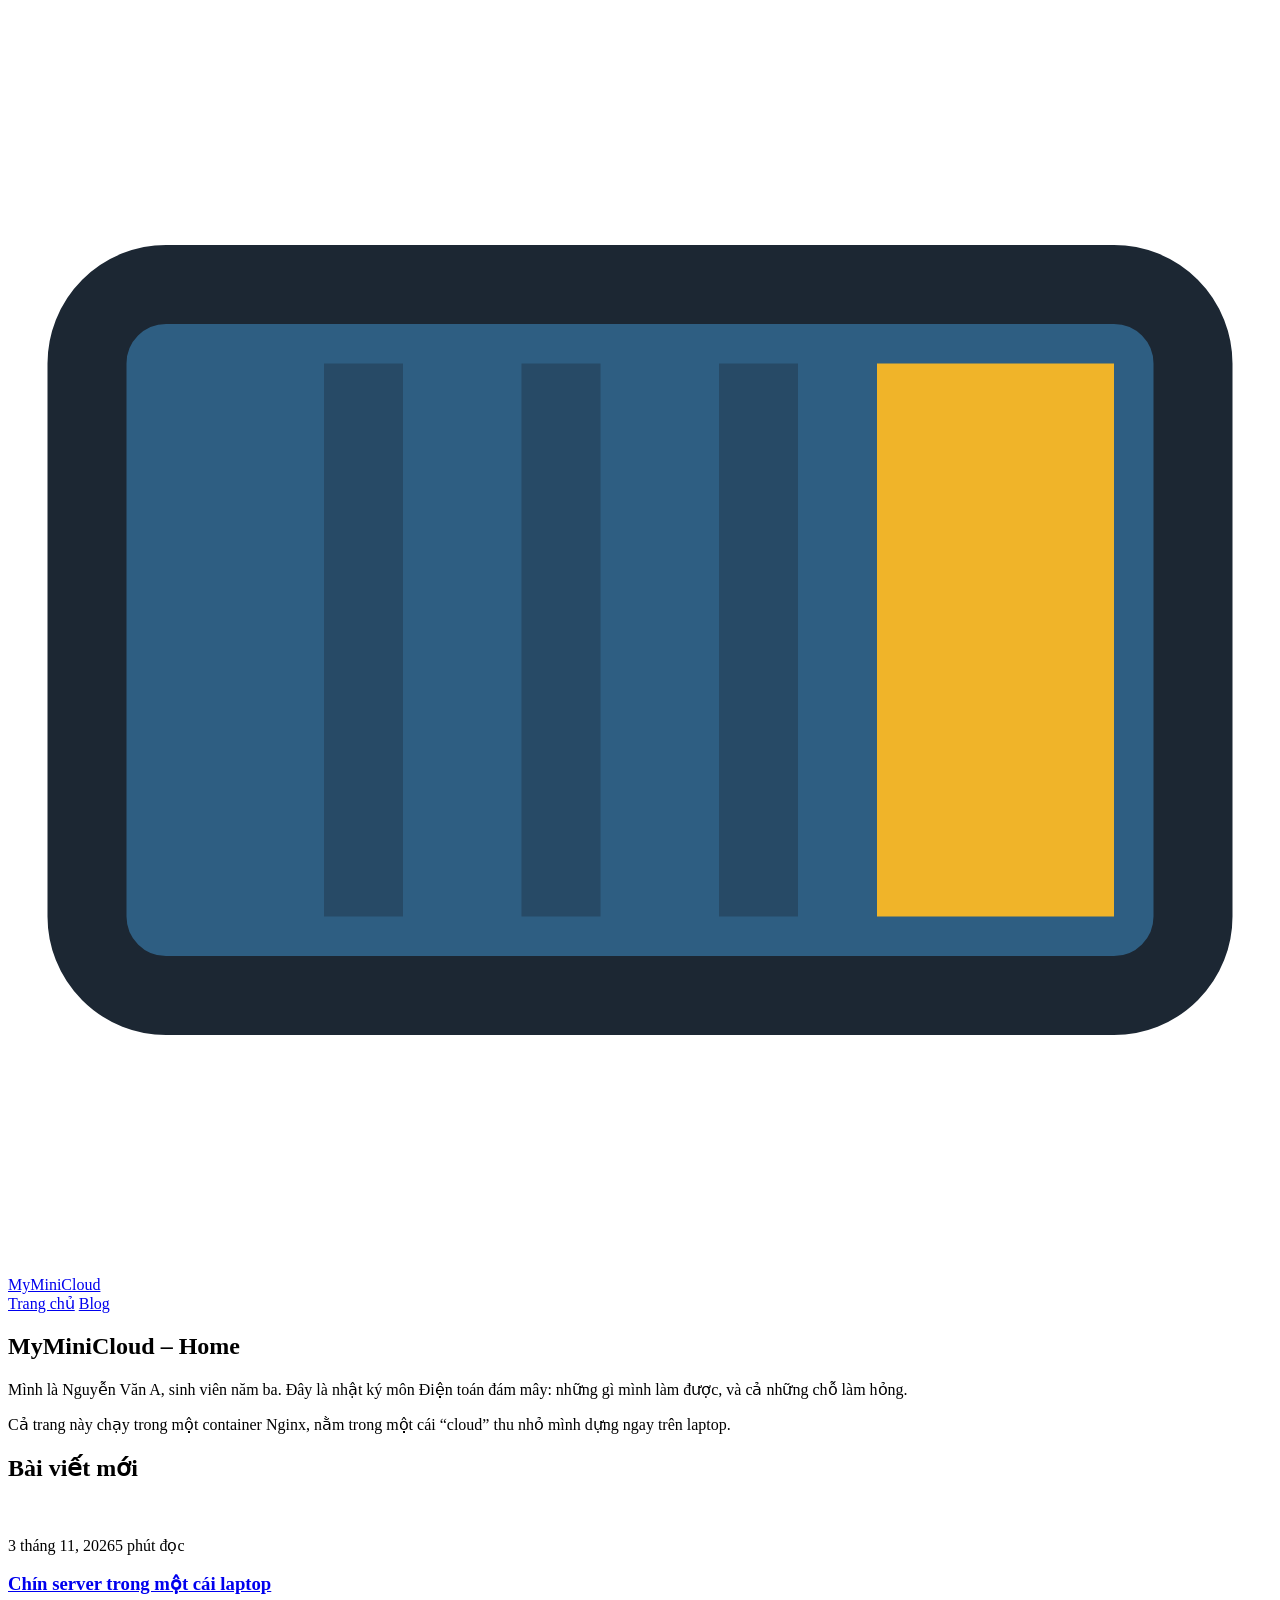
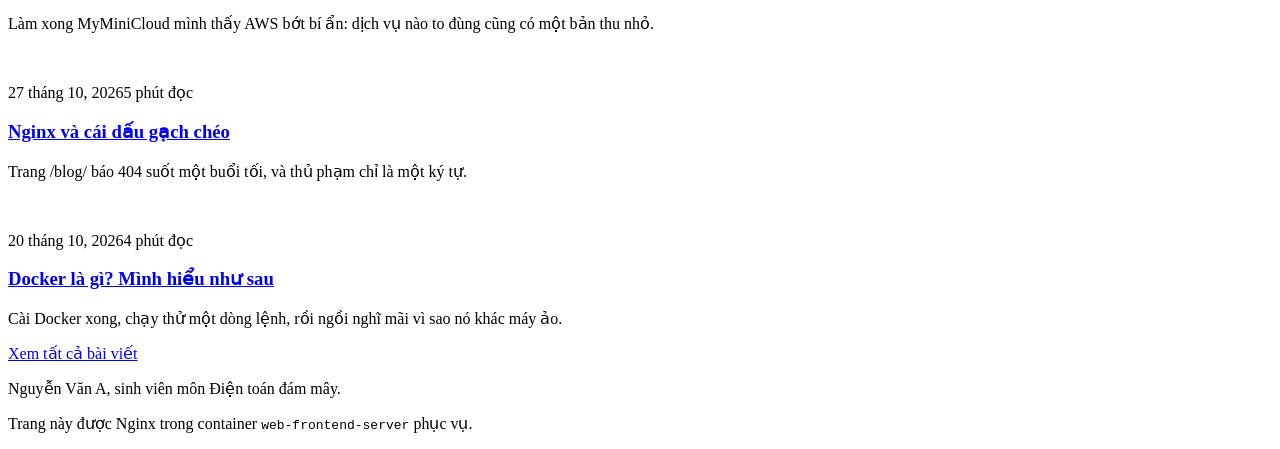
==== web-frontend-server/html/index.html @ 5b0d6832 "feat: complete MyMiniCloud platform with 9 core servers, 10 extensions, reports and user guides" ====
<!DOCTYPE html>
<html lang="vi">
<head>
<meta charset="UTF-8">
<meta name="viewport" content="width=device-width, initial-scale=1">
<title>MyMiniCloud – Home</title>
<meta name="description" content="Nhật ký học điện toán đám mây của một sinh viên.">
<link rel="icon" href="/favicon.svg" type="image/svg+xml">
<link rel="stylesheet" href="/assets/style.css">
</head>
<body>
<div class="strip"></div>
<div class="wrap">
<header class="site-header">
  <a class="brand" href="/"><svg viewBox="0 0 32 32" aria-hidden="true"><rect x="2" y="7" width="28" height="18" rx="2" fill="#2E5E82" stroke="#1C2733" stroke-width="2"/><g stroke="#1C2733" stroke-opacity=".35" stroke-width="2"><line x1="9" y1="9" x2="9" y2="23"/><line x1="14" y1="9" x2="14" y2="23"/><line x1="19" y1="9" x2="19" y2="23"/></g><rect x="22" y="9" width="6" height="14" fill="#F0B429"/></svg>MyMiniCloud</a>
  <nav class="nav" aria-label="Điều hướng chính">
    <a href="/" aria-current="page">Trang chủ</a>
    <a href="/blog/">Blog</a>
  </nav>
</header>

<main>
<section class="hero">
  <h1>MyMiniCloud – Home</h1>
  <p class="lead">Mình là Nguyễn Văn A, sinh viên năm ba. Đây là nhật ký môn Điện toán đám mây: những gì mình làm được, và cả những chỗ làm hỏng.</p>
  <p class="lead">Cả trang này chạy trong một container Nginx, nằm trong một cái “cloud” thu nhỏ mình dựng ngay trên laptop.</p>
</section>

<section aria-labelledby="moi">
  <h2 class="section-title" id="moi">Bài viết mới</h2>
  <article class="entry">
    <a class="entry-img" href="/blog/blog3.html" tabindex="-1" aria-hidden="true"><img src="/blog/images/cloud.svg" alt="" loading="lazy"></a>
    <div class="entry-body">
      <p class="meta"><span><time datetime="2026-11-03">3 tháng 11, 2026</time></span><span>5 phút đọc</span></p>
      <h3><a href="/blog/blog3.html">Chín server trong một cái laptop</a></h3>
      <p>Làm xong MyMiniCloud mình thấy AWS bớt bí ẩn: dịch vụ nào to đùng cũng có một bản thu nhỏ.</p>
    </div>
  </article>
  <article class="entry">
    <a class="entry-img" href="/blog/blog2.html" tabindex="-1" aria-hidden="true"><img src="/blog/images/nginx.svg" alt="" loading="lazy"></a>
    <div class="entry-body">
      <p class="meta"><span><time datetime="2026-10-27">27 tháng 10, 2026</time></span><span>5 phút đọc</span></p>
      <h3><a href="/blog/blog2.html">Nginx và cái dấu gạch chéo</a></h3>
      <p>Trang /blog/ báo 404 suốt một buổi tối, và thủ phạm chỉ là một ký tự.</p>
    </div>
  </article>
  <article class="entry">
    <a class="entry-img" href="/blog/blog1.html" tabindex="-1" aria-hidden="true"><img src="/blog/images/docker.svg" alt="" loading="lazy"></a>
    <div class="entry-body">
      <p class="meta"><span><time datetime="2026-10-20">20 tháng 10, 2026</time></span><span>4 phút đọc</span></p>
      <h3><a href="/blog/blog1.html">Docker là gì? Mình hiểu như sau</a></h3>
      <p>Cài Docker xong, chạy thử một dòng lệnh, rồi ngồi nghĩ mãi vì sao nó khác máy ảo.</p>
    </div>
  </article>

  <p class="more"><a href="/blog/">Xem tất cả bài viết</a></p>
</section>
</main>
<footer class="site-footer">
  <p>Nguyễn Văn A, sinh viên môn Điện toán đám mây.</p>
  <p>Trang này được Nginx trong container <code>web-frontend-server</code> phục vụ.</p>
</footer>
</div>
</body>
</html>
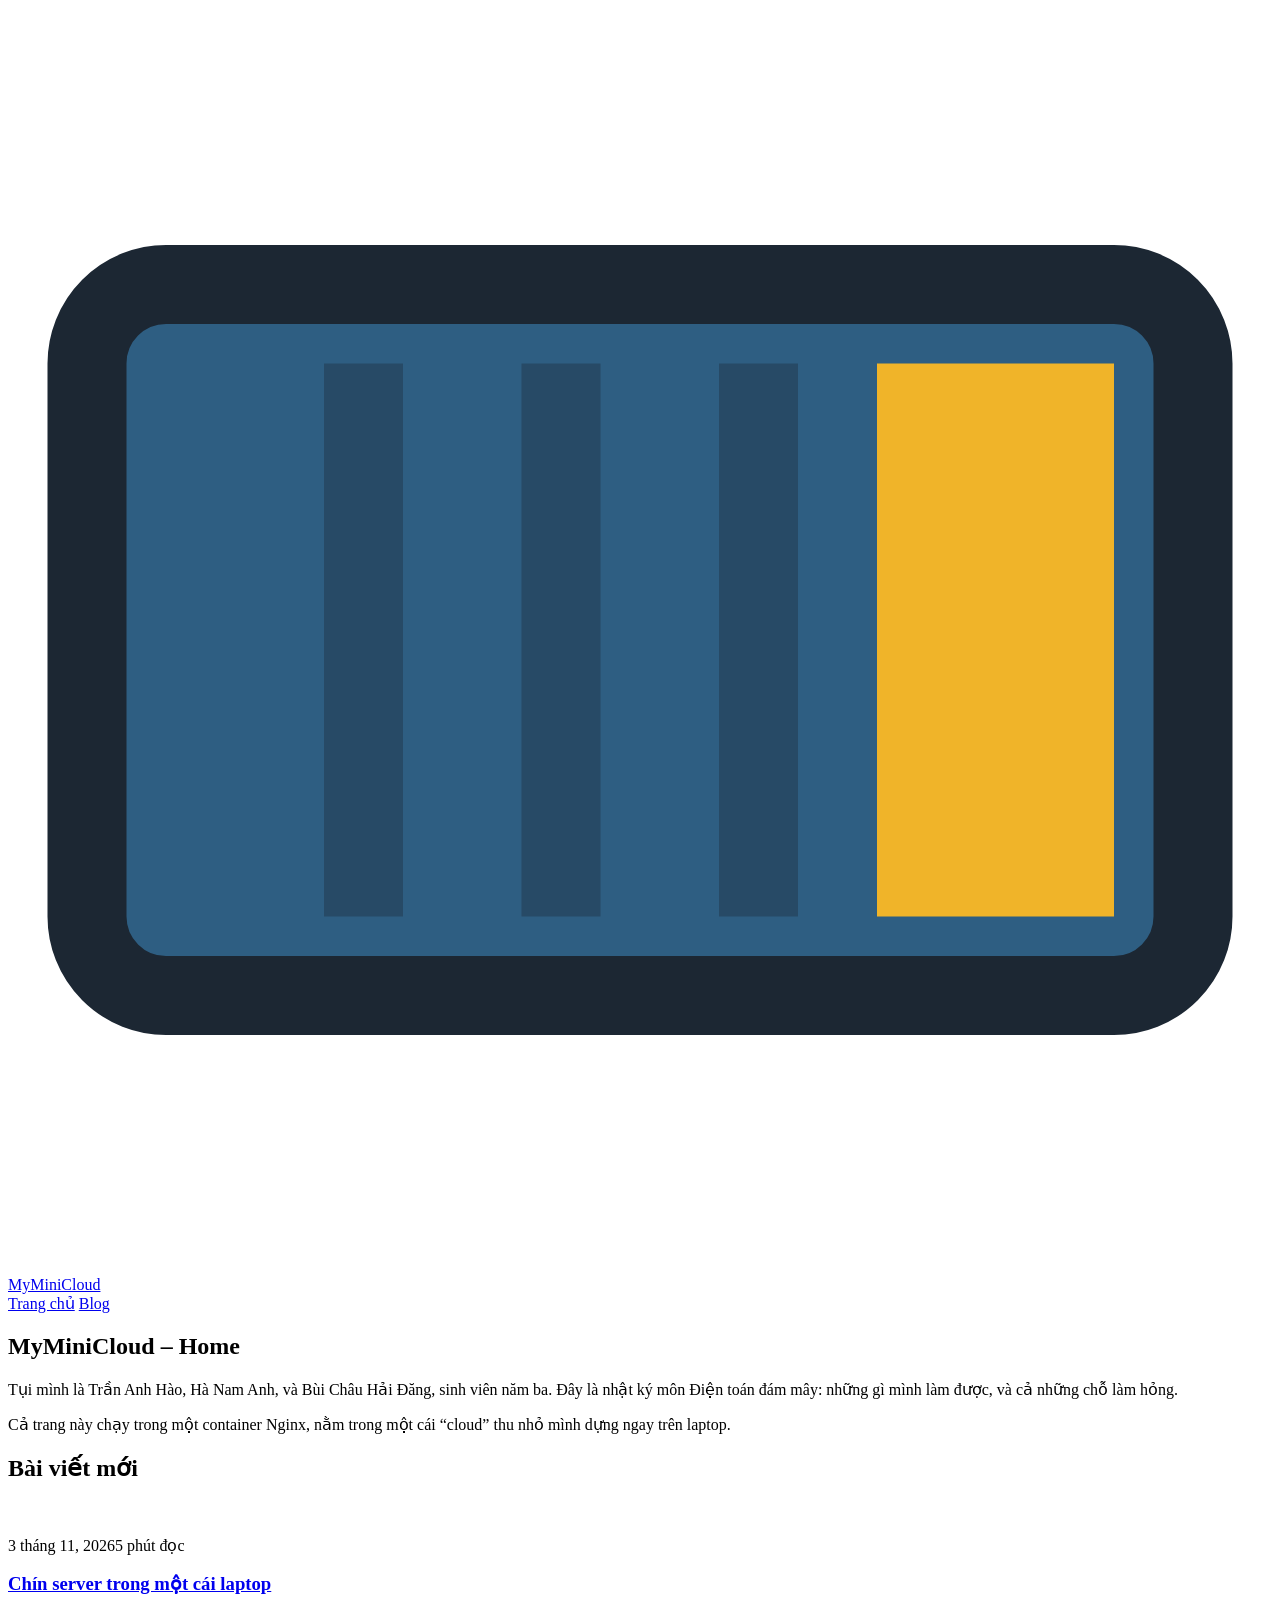
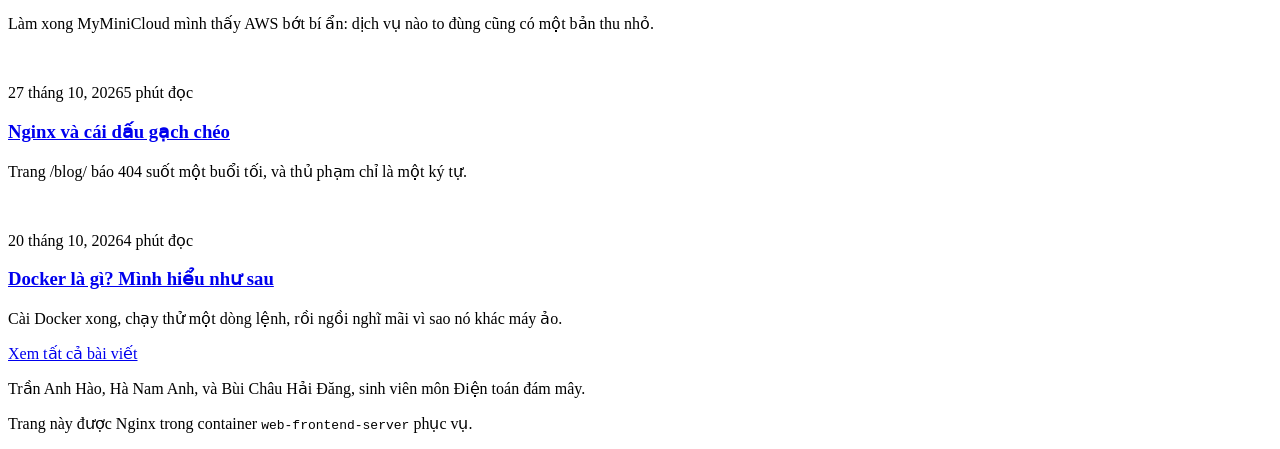
==== commit 72e9b3d8: "Đổi tên image" ====
--- a/web-frontend-server/html/index.html
+++ b/web-frontend-server/html/index.html
@@ -22,7 +22,7 @@
 <main>
 <section class="hero">
   <h1>MyMiniCloud – Home</h1>
-  <p class="lead">Mình là Nguyễn Văn A, sinh viên năm ba. Đây là nhật ký môn Điện toán đám mây: những gì mình làm được, và cả những chỗ làm hỏng.</p>
+  <p class="lead">Tụi mình là Trần Anh Hào, Hà Nam Anh, và Bùi Châu Hải Đăng, sinh viên năm ba. Đây là nhật ký môn Điện toán đám mây: những gì mình làm được, và cả những chỗ làm hỏng.</p>
   <p class="lead">Cả trang này chạy trong một container Nginx, nằm trong một cái “cloud” thu nhỏ mình dựng ngay trên laptop.</p>
 </section>
 
@@ -57,7 +57,7 @@
 </section>
 </main>
 <footer class="site-footer">
-  <p>Nguyễn Văn A, sinh viên môn Điện toán đám mây.</p>
+  <p>Trần Anh Hào, Hà Nam Anh, và Bùi Châu Hải Đăng, sinh viên môn Điện toán đám mây.</p>
   <p>Trang này được Nginx trong container <code>web-frontend-server</code> phục vụ.</p>
 </footer>
 </div>
